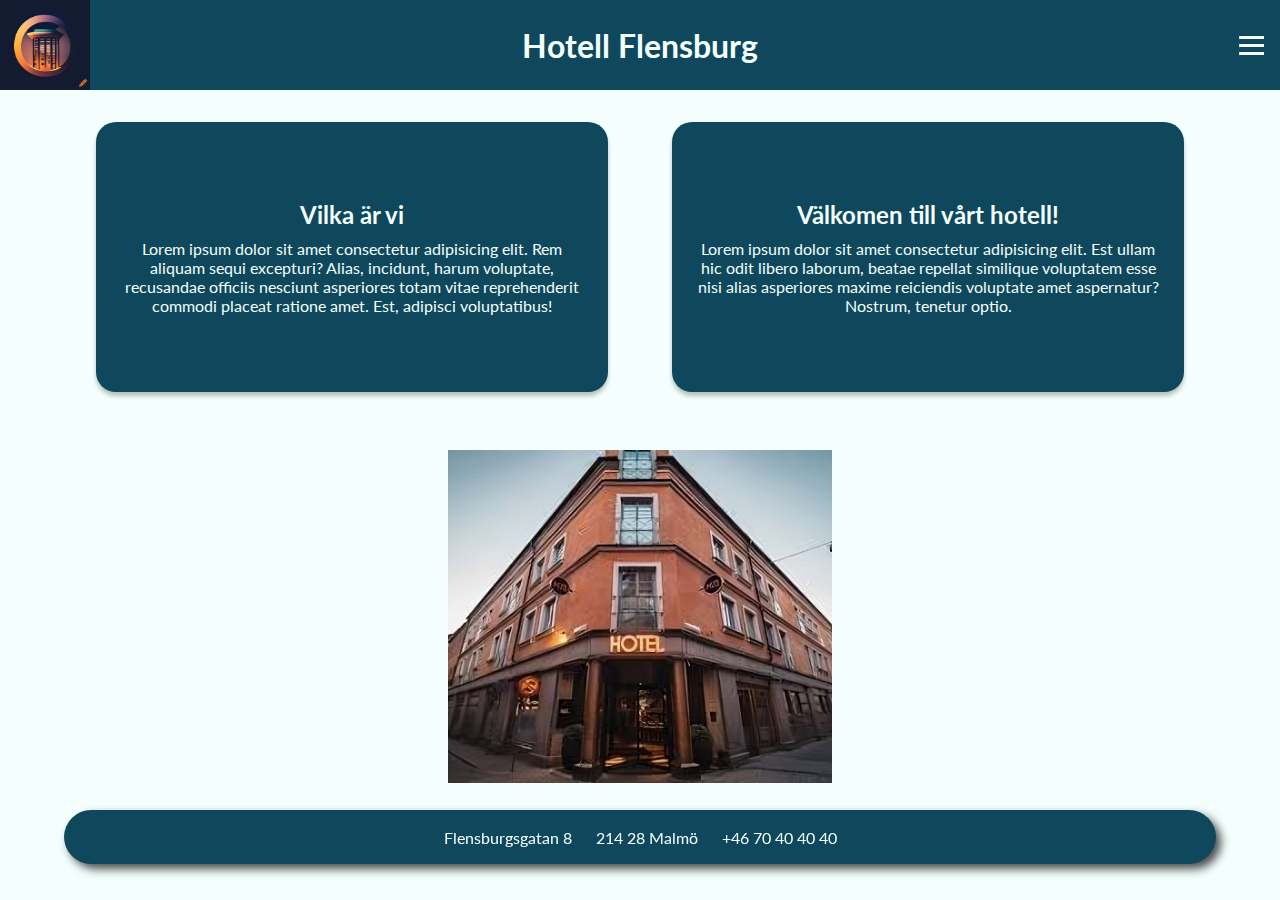
==== index.html @ 9bef86c4 "Init" ====
<!DOCTYPE html>
<html lang="en">


<head>
    <title>Start</title>
    <meta charset="UTF-8">
    <meta name="viewport" content="width=device-width, initial-scale=1.0">
    <meta name="Description"
        content="Välkommen till Hotell Flensburg - din oas i hjärtat av Malmö. Upptäck våra bekväma rum, moderna faciliteter och förstklassiga service. Boka din vistelse idag och upplev en minnesvärd vistelse hos oss.">
    <link rel="stylesheet" href="style.css">
    <script src="script.js"></script>
</head>

<body>

    <header>
        <img class="logga" src="hotell_loga.webp" alt="">
        <nav class="navbar">
            <h1>Hotell Flensburg</h1>
            <div class="nav-pics">

            </div>
            <a href="#" class="nav-branding"></a>

            <ul class="nav-menu">
                <li class="nav-item">
                    <a href="index.html" class="nav-link">Hem</a>
                </li>
                <li class="nav-item">
                    <a href="boka.html" class="nav-link">Boka</a>
                </li>
                <li class="nav-item">
                    <a href="hitta.html" class="nav-link">Hitta</a>
                </li>
                <li class="nav-item">
                    <a href="info.html" class="nav-link">Om oss</a>
                </li>
            </ul>
            <div class="hamburger">
                <span class="bar"> </span>
                <span class="bar"></span>
                <span class="bar"></span>


            </div>
        </nav>
    </header>
    <div class="content-container">
        <div class="info-container">
            <div class="info-box">
                <h2>Vilka är vi</h2>
                <p>Lorem ipsum dolor sit amet consectetur adipisicing elit. Rem aliquam sequi excepturi? Alias,
                    incidunt,
                    harum voluptate, recusandae officiis nesciunt asperiores totam vitae reprehenderit commodi placeat
                    ratione amet. Est, adipisci voluptatibus!</p>
            </div>
        </div>
        <div class="info-container">
            <div class="info-box">
                <h2>Välkomen till vårt hotell!</h2>
                <p>Lorem ipsum dolor sit amet consectetur adipisicing elit. Est ullam hic odit libero laborum,
                    beatae
                    repellat similique voluptatem esse nisi alias asperiores maxime reiciendis voluptate amet
                    aspernatur? Nostrum, tenetur optio.</p>
            </div>
        </div>
    </div>
    <div class="img-container">
        <div class="bild">
            <img src="hotell_bild.webp" alt="">
        </div>
    </div>

    <footer>
        <div class="footer-container">
            <p>Flensburgsgatan 8 </p>
            <p>214 28 Malmö</p>
            <p>+46 70 40 40 40</p>
        </div>
    </footer>
</body>

</html>
---- style.css ----
@import url('https://fonts.googleapis.com/css2?family=Lato:ital,wght@0,100;0,300;0,400;0,700;0,900;1,100;1,300;1,400;1,700;1,900&display=swap');

* {
    padding: 0;
    margin: 0;
    box-sizing: border-box;
    max-width: 100vw;
}


:root {
    --main: #0f485c;
    --sub: #f4fffd;
}

h1 {
    color: var(--sub);
    position: absolute;
}

h2 {
    margin-bottom: 10px;
}

body {
    background-color: var(--sub);
    height: 60vh;
    max-width: 100vw;
    overflow-x: hidden;
}

header {
    background-color: var(--main);
    height: 90px;
    margin: 0;
    display: flex;
    justify-content: center;
    align-items: center;
    flex-direction: column;
    z-index: 99;
    position: relative;
}

li {
    list-style: none;
}

a {
    color: var(--sub);
    text-decoration: none;
}

.logga {
    max-height: 200px;
    max-width: 200px;
    width: 90px;
    height: auto;
    position: absolute;
    top: 0;
    left: 0;
    z-index: 9999;

}

.navbar {
    font-family: 'Lato', sans-serif;
    min-height: 70px;
    display: flex;
    justify-content: center;
    align-items: center;
    padding: 0 24px;
    text-align: center;
}

.nav-menu {
    display: flex;
    justify-content: space-between;
    align-items: center;
    gap: 60px;
}

.nav-branding {
    font-size: 2rem;
}

.nav-link {
    padding: 6px 10px;
}

.nav-link {
    transition: all 0.7s ease;
}

.nav-item a {
    padding: 6px 10px;
    border-radius: 10px;
}

.nav-item a:hover {
    background-color: #0b3848;
}

.hamburger {
    display: none;
    position: absolute;
    right: 16px;
}

.bar {
    display: block;
    width: 25px;
    height: 3px;
    margin: 5px auto;
    background-color: var(--sub);
    transition: 0.3s ease;
}

.hamburger {
    display: block;
}

.hamburger.active .bar:nth-child(2) {
    opacity: 0;
}

.hamburger.active .bar:nth-child(1) {
    transform: translatey(8px) rotate(45deg);

}

.hamburger.active .bar:nth-child(3) {
    transform: translatey(-8px) rotate(-45deg);

}

.nav-menu {
    position: absolute;
    right: 100%;
    top: 70px;
    gap: 0;
    flex-direction: column;
    background-color: var(--main);
    width: 100%;
    text-align: center;
    transition: all 0.3s;
}

.nav-item {
    margin: 16px 0;
}

.nav-menu.active {
    right: 0;
}

.logo .baner {
    display: flex;
    flex-direction: row;
    margin-left: 10px;
    padding: 0;
}

.logo {
    width: 15vw;
    height: 11.4vh;
    object-fit: cover;
}

.baner {
    width: 77vw;
    height: 11.4vh;
    object-fit: cover;
}

.nav-pics {
    margin: 0;
    padding: 0;
    display: flex;
}

.info-container {
    display: flex;
    align-items: center;
    justify-content: center;
    height: 30vh;
    background-color: var(--main);
    border-radius: 20px;
    width: 40vw;
    box-shadow: 0px 4px 4px 0px rgba(0, 0, 0, 0.25);
    margin: 2rem 32px;
}

.info-box {
    font-family: 'Lato', sans-serif;
    display: flex;
    flex-direction: column;
    padding: 20px;
    text-align: center;
    color: var(--sub);
}


.info-box h2,
p {
    margin: 5px 0;
}

.content-container {
    width: 100%;
    height: 50vh;
    display: flex;
    justify-content: center;
}

footer {
    height: 6vh;
    width: 100%;
    display: flex;
    justify-content: center;
    align-items: center;
    bottom: 0;
    position: fixed;
    margin-bottom: 4vh;
}

.footer-container {
    font-family: 'Lato', sans-serif;
    color: var(--sub);
    display: flex;
    justify-content: center;
    align-items: center;
    background-color: #0f485c;
    width: 90%;
    height: 100%;
    border-radius: 50px;
    filter: drop-shadow(5px 5px 5px rgba(0, 0, 0, 0.7));
}

.footer-container p {
    margin: 12px;
}

fieldset {
    color: var(--sub);
    border: none;
    width: 10vh;
}

.option {
    display: flex;
    justify-content: center;
}

.boka-container {
    position: relative;
    font-family: 'Lato', sans-serif;
    display: flex;
    justify-content: center;
    align-items: center;
    background-color: #0f485c;
    width: 40vh;
    height: 40vh;
    border-radius: 50px;
    filter: drop-shadow(0 5px 3px rgba(0, 0, 0, 0.7));
    margin-top: 10%;
    z-index: 98;
}

.hitta-container {
    margin-top: 5vh;
    display: flex;
    justify-content: center;
}

.hitta-box {
    background-color: var(--main);
    height: 500px;
    width: 50%;
    display: flex;
    justify-content: center;
    align-items: center;
    border-radius: 50px;
    filter: drop-shadow(0 5px 3px rgba(0, 0, 0, 0.7));
}

.omOss-main {
    display: flex;
    flex-direction: row;
    justify-content: center;
    align-items: center;
    height: 80vh;
}

.omOss-container,
.omRum-container {
    display: flex;
    justify-content: center;
    align-items: center;
    flex-direction: column;
    width: 40vw;
    height: 30vh;
    background-color: #0f485c;
    color: #fff;
    font-family: 'Lato', sans-serif;
    padding: 48px 24px;
    text-align: center;
    border-radius: 32px;
    margin: 0 20px;
}


.img-container {
    display: flex;
    justify-content: center;
    align-items: center;
    height: 20vh;
}

.bild {
    width: 100%;
    display: flex;
    flex-direction: row;
    justify-content: center;
    align-items: center;
}

.bild img {
    width: 30vw;
    height: 40vh;
    object-fit: cover;
    padding-bottom: 3vh;
}


@media screen and (max-width: 600px) {
    body {
        overflow-x: hidden;
    }

    .content-container {
        display: flex;
        flex-direction: column;
        align-items: center;
        height: auto;
    }

    .info-container {
        height: 30vh;
        min-width: 50vw;
        margin-bottom: 15px;
    }

    .footer-container p {
        margin: 6px;
        font-size: 13px;
    }

    .omRum-container,
    .omOss-container {
        height: 382px;
    }

    .omOss-container p {
        margin-bottom: 40px;
        font-size: 13px;
    }

    .omRum-container p {
        font-size: 13px;
    }

    .hitta-box {
        width: 90%;
    }

    .info-box p {
        font-size: 13px;
    }

    .bild {
        margin-top: 300px;
        height: 450px;
    }

    .bild img {
        width: 60%;
        height: auto;
    }

}
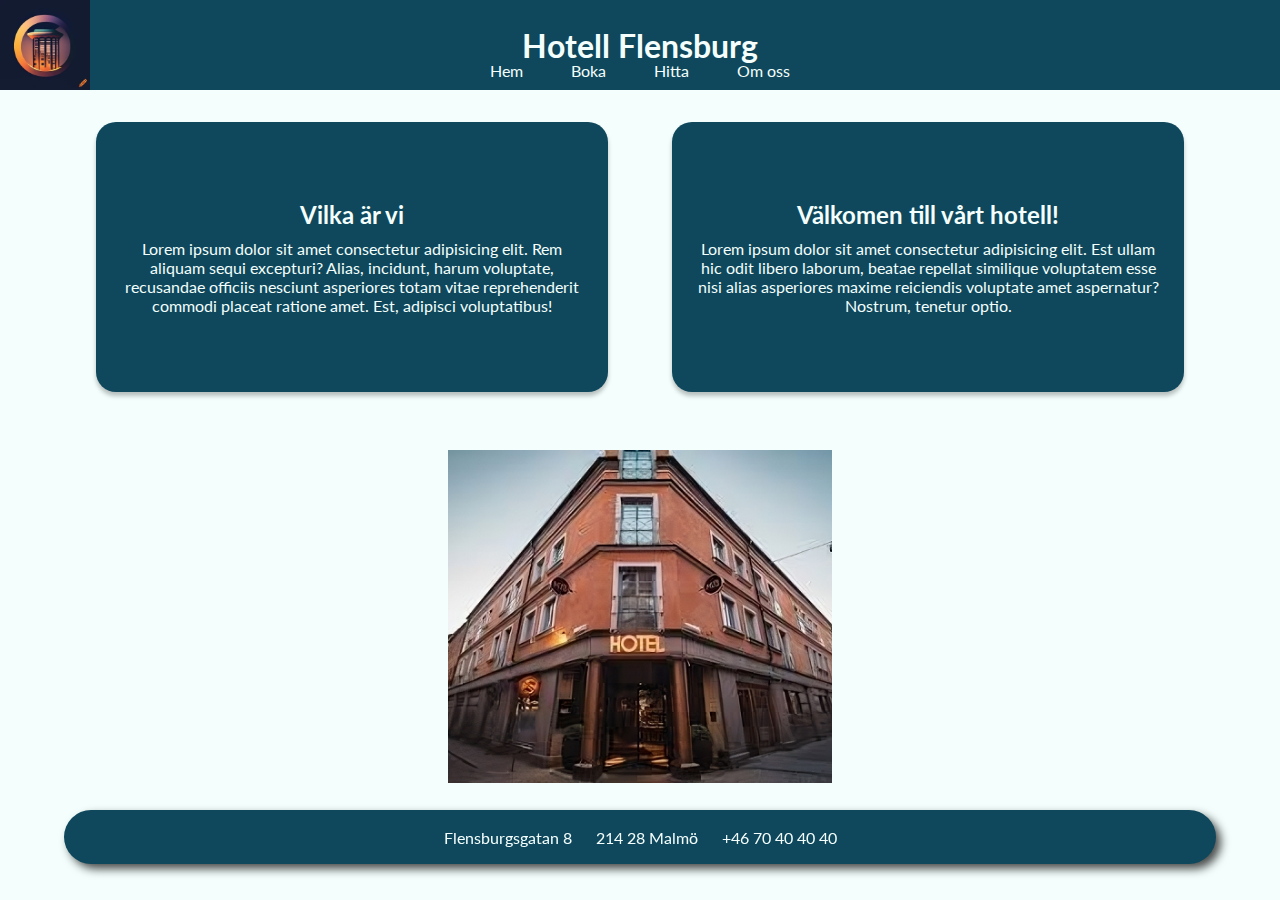
==== commit 42380f1e: "Add files via upload" ====
--- a/index.html
+++ b/index.html
@@ -22,6 +22,21 @@
 
             </div>
             <a href="#" class="nav-branding"></a>
+
+            <ul class="link-menu">
+                <li>
+                    <a href="index.html">Hem</a>
+                </li>
+                <li>
+                    <a href="boka.html">Boka</a>
+                </li>
+                <li>
+                    <a href="hitta.html">Hitta</a>
+                </li>
+                <li>
+                    <a href="info.html">Om oss</a>
+                </li>
+            </ul>
 
             <ul class="nav-menu">
                 <li class="nav-item">
--- a/style.css
+++ b/style.css
@@ -100,38 +100,6 @@
     background-color: #0b3848;
 }
 
-.hamburger {
-    display: none;
-    position: absolute;
-    right: 16px;
-}
-
-.bar {
-    display: block;
-    width: 25px;
-    height: 3px;
-    margin: 5px auto;
-    background-color: var(--sub);
-    transition: 0.3s ease;
-}
-
-.hamburger {
-    display: block;
-}
-
-.hamburger.active .bar:nth-child(2) {
-    opacity: 0;
-}
-
-.hamburger.active .bar:nth-child(1) {
-    transform: translatey(8px) rotate(45deg);
-
-}
-
-.hamburger.active .bar:nth-child(3) {
-    transform: translatey(-8px) rotate(-45deg);
-
-}
 
 .nav-menu {
     position: absolute;
@@ -142,7 +110,7 @@
     background-color: var(--main);
     width: 100%;
     text-align: center;
-    transition: all 0.3s;
+
 }
 
 .nav-item {
@@ -151,6 +119,16 @@
 
 .nav-menu.active {
     right: 0;
+}
+
+.link-menu {
+    margin-top: auto;
+    display: flex;
+    flex-direction: row;
+}
+
+.link-menu li {
+    margin: 0 24px;
 }
 
 .logo .baner {
@@ -337,6 +315,10 @@
         overflow-x: hidden;
     }
 
+    .link-menu {
+        display: none;
+    }
+
     .content-container {
         display: flex;
         flex-direction: column;
@@ -387,4 +369,37 @@
         height: auto;
     }
 
+    .hamburger {
+        display: none;
+        position: absolute;
+        right: 16px;
+    }
+
+    .bar {
+        display: block;
+        width: 25px;
+        height: 3px;
+        margin: 5px auto;
+        background-color: var(--sub);
+        transition: 0.3s ease;
+    }
+
+    .hamburger {
+        display: block;
+    }
+
+    .hamburger.active .bar:nth-child(2) {
+        opacity: 0;
+    }
+
+    .hamburger.active .bar:nth-child(1) {
+        transform: translatey(8px) rotate(45deg);
+
+    }
+
+    .hamburger.active .bar:nth-child(3) {
+        transform: translatey(-8px) rotate(-45deg);
+
+    }
+
 }